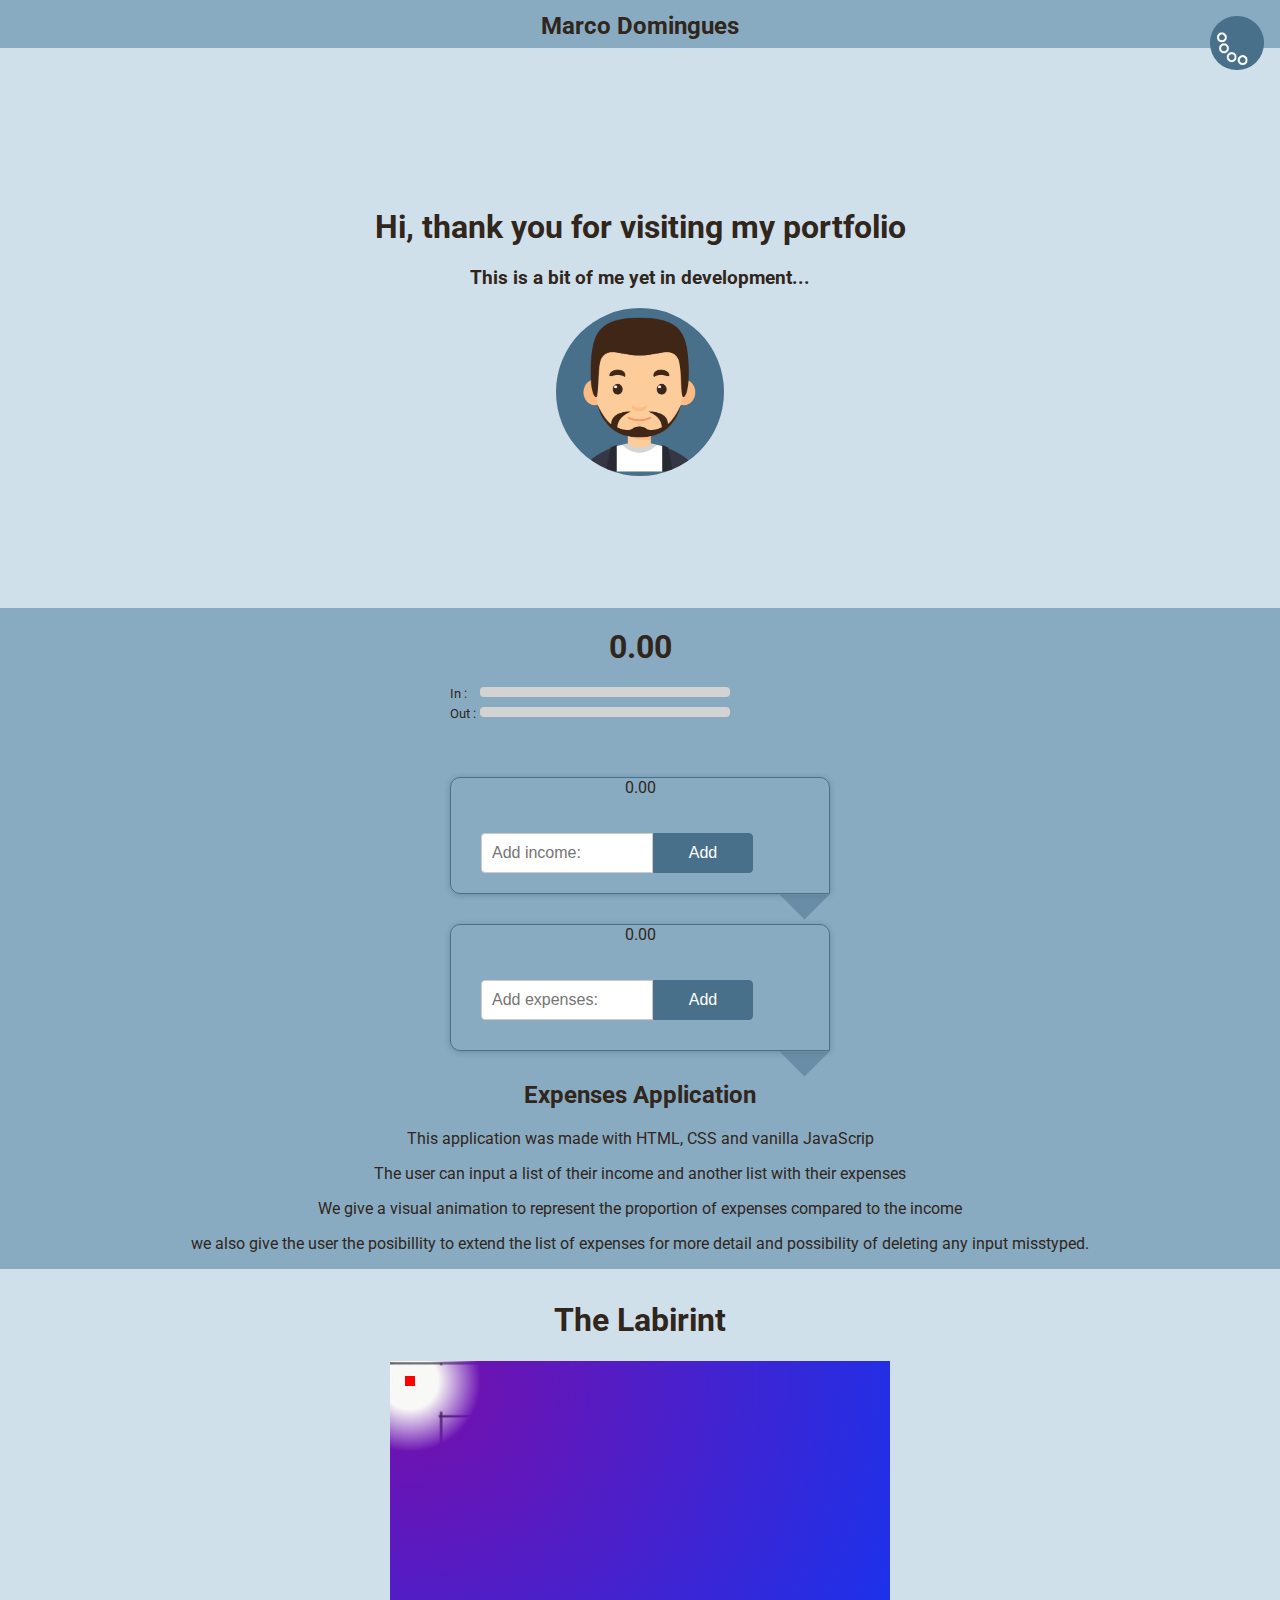
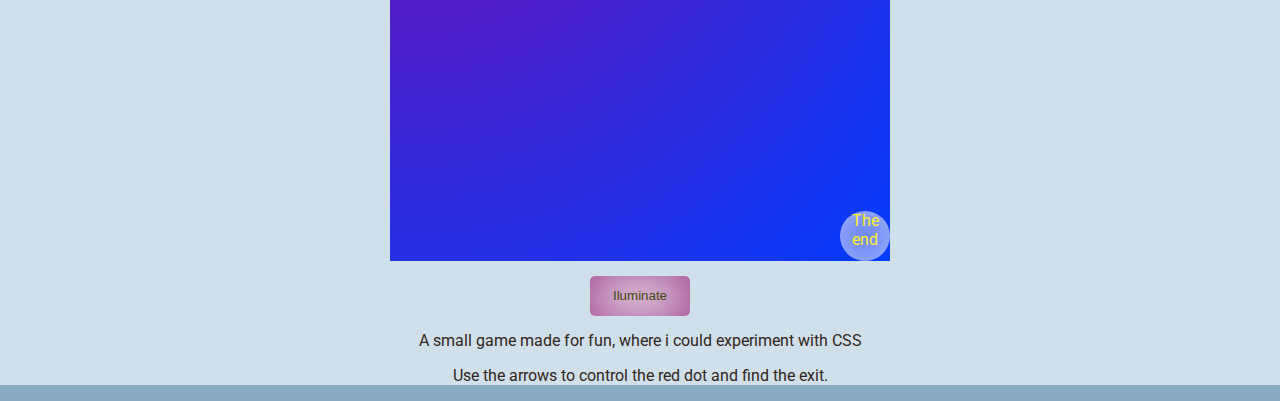
==== index.html @ 40aa0da9 "Add files via upload" ====
<!DOCTYPE html>
<html lang="en">

<head>
  <meta charset="UTF-8">
  <meta name="viewport" content="width=device-width, initial-scale=1.0">
  <meta http-equiv="X-UA-Compatible" content="ie=edge">
  <title>Document</title>
  <link rel="stylesheet" href="css/style.css">
  <link href="https://fonts.googleapis.com/css?family=Roboto" rel="stylesheet">
  <script type="text/javascript" src="script/script.js" async></script>
  <script type="text/javascript" src="script/expensesApp.js" async></script>
  <script type="text/javascript" src="script/labirint.js" async></script>
</head>

<body>


  <nav id='navtop'>
    <h2 id='navTitle'>Marco Domingues</h2>
    <input type="checkbox" id="navMenu">
    <ul id='navBar'>
      <li class="navBar" id="navHome"></li>
      <li class="navBar" id="navProject"></li>
      <li class="navBar" id="navCV"><div id="cvpic"></div></li>
      <li class="navBar" id="navContact"></li>
    </ul>
  </nav>

  <section class='section-top'>
    <h1 id="title-s1">Hi, thank you for visiting my portfolio</h1>
    <h3 id="subtitle-s1"> This is a bit of me yet in development...</h3>
    <div id="profile-picture"></div>
  </section>

  <section id="section-cv">
    <embed src="items/My CV.pdf" width="80%" height="375"
 type="application/pdf" id="cv">
  <span id="close-cv">x</span>
  </section>

  <section id="expenses-app">
    <div id="expenses-div">
      <div id="wrappertotal">
        <h1 id="htotal">0.00</h1>
        <span id="spanin">In :</span>
        <div id="wdivin">
          <div id="divin"></div>
        </div>
        <span id="spantotalin"></span>
        <span id="spanout">Out :</span>
        <div id="wdivout">
          <div id="divout"></div>
        </div>
        <span id="spantotalout"></span>
      </div>
      <div id="wrapperin">
        <p id="pin">0.00</p>
        <input type="number" name="" value="" id="inputin" placeholder="Add income:">
        <button type="button" name="button" id="buttonin">Add</button>
        <input type="checkbox" class="hide" id="hidein"/>
        <div class="list" id="listin">
          <ul id="incomeul">
          </ul>
        </div>
      </div>
      <div id="wrapperout">
        <p id="pout">0.00</p>
        <input type="number" name="" value="" id="inputout" placeholder="Add expenses:">
        <button type="button" name="button" id="buttonout">Add</button>
        <div id="divout"></div>
        <input type="checkbox" class="hide" id="hideout"/>
        <div class="list" id="listout">
          <ul id="outcomeul">
          </ul>
        </div>
      </div>
    </div>
    <div id="expenses-text">
      <h2>Expenses Application</h2>
      <p>This application was made with HTML, CSS and vanilla JavaScrip</p>
      <p>The user can input a list of their income and another list with their expenses</p>
      <p>We give a visual animation to represent the proportion of expenses compared to the income</p>
      <p>we also give the user the posibillity to extend the list of expenses for more detail and possibility of deleting any input misstyped.</p>
    </div>
  </section>


  <section id="labirint">
    <h1>The Labirint</h1>
    <div id="content">
      <div class= 'one'>
        <div id= 'two'>
          <div id='cover'></div>
        </div>
        <div id="finishline">The end</div>
      </div>
      <button type="button" id="lantern">Iluminate</button>
    </div>

    <p>A small game made for fun, where i could experiment with CSS</p>
    <p>Use the arrows to control the red dot and find the exit.</p>
  </section>
</body>

</html>
---- css/style.css ----
body {
  font-family: arial;
  background: #f8f9fb;
}

html, body, ul, ol, li, form, fieldset, legend {
  margin: 0;
  padding: 0;
}

h1, h2, h3, h4, h5, h6, p {
  margin-top: 0;
}

fieldset, img {
  border: 0;
}

.wrapper {
  width: 100%;
  max-width: 1200px;
  margin: 0 auto;
  padding: 0 20px;
  box-sizing: border-box;
}

body {
  text-align: center;
  font-family: "Roboto", sans-serif;
  background-color: #88ABC2;
  color: #30261C;
}

input[type=number]::-webkit-inner-spin-button,
input[type=number]::-webkit-outer-spin-button {
  -webkit-appearance: none;
  margin: 0;
}

/* navbar */
#navtop {
  height: 3em;
  padding: 0;
  margin: 0;
}
#navtop #navTitle {
  position: absolute;
  top: 0.5em;
  left: 50%;
  transform: translateX(-50%);
}
#navtop .navBar {
  position: fixed;
  float: right;
  list-style: none;
  background: #49708A;
  border-radius: 50%;
  height: 3em;
  width: 3em;
  cursor: pointer;
}
#navtop #navBar {
  display: none;
}
#navtop #navMenu {
  -webkit-appearance: none;
  position: fixed;
  list-style: none;
  height: 4em;
  width: 4em;
  background: #49708A;
  border-radius: 50%;
  top: 1em;
  right: 1em;
  cursor: pointer;
  transition: 0.5s;
  background-image: url(../items/navlogo.png);
  background-repeat: no-repeat;
  background-size: 3em;
  background-position: center;
}
#navtop #navMenu:focus {
  outline: none;
}
#navtop #navCheckbox::selection {
  border: none;
}
#navtop #navHome {
  top: 1em;
  right: 10em;
  animation-name: anHome;
  animation-duration: 0.5s;
}

@keyframes anHome {
  from {
    transform: translate(9em, 0.1em);
  }
  to {
    transform: translate(0em, 0em);
  }
}
#navProject {
  top: 5em;
  right: 8.5em;
  animation-name: anProject;
  animation-duration: 0.5s;
}

@keyframes anProject {
  from {
    transform: translate(7em, -3.5em);
  }
  to {
    transform: translate(0em, 0em);
  }
}
#cvpic {
  padding: 1.4em;
  background-image: url(../items/CV-icon.png);
  background-size: 2em;
  background-repeat: no-repeat;
  background-position: center;
}

#navCV {
  top: 8em;
  right: 5.5em;
  animation-name: anCV;
  animation-duration: 0.5s;
}
#navCV:hover {
  background-color: #88ABC2;
}

@keyframes anCV {
  from {
    transform: translate(4em, -6em);
  }
  to {
    transform: translate(0em, 0em);
  }
}
#navContact {
  top: 9.5em;
  right: 1em;
  animation-name: anContact;
  animation-duration: 0.5s;
}

@keyframes anContact {
  from {
    transform: translate(-0.3em, -8em);
  }
  to {
    transform: translate(0em, 0em);
  }
}
/* section */
.section-top {
  height: 35em;
  background-color: #D0E0EB;
}

/* profile picture */
#profile-picture {
  background: #49708A;
  background-image: url(../items/Profile-picture.png);
  background-size: 10em;
  background-repeat: no-repeat;
  background-position: center;
  margin: auto;
  width: 10.5em;
  height: 10.5em;
  border-radius: 50%;
  animation: apear 2s;
}

@keyframes apear {
  0% {
    opacity: 0;
  }
  100% {
    opacity: 1;
  }
}
#title-s1 {
  padding: 5em 0em 0em 0em;
}

/* CV */
#section-cv {
  top: 0px;
  display: none;
  position: fixed;
  height: 650px;
  width: 100%;
  background-color: #88ABC2;
  box-shadow: 0px 1px 6px rgba(0, 0, 0, 0.5);
  z-index: 2;
}
#section-cv:after {
  content: "";
  display: block;
  clear: both;
}
#section-cv #cv {
  height: 650px;
}
#section-cv #close-cv {
  font-size: 20px;
  position: absolute;
  background-color: #D0E0EB;
  padding: 3.5px 11px;
  right: 65px;
  z-index: 3;
  border-radius: 50px;
  border: solid 3px #49708A;
  cursor: pointer;
}
#section-cv #close-cv:hover {
  background-color: #88ABC2;
}

/* income/outcome */
#wrapperin, #wrapperout {
  display: block;
  width: 90%;
  max-width: 380px;
  margin: 30px auto;
  border-radius: 10px 10px 0px 10px;
  box-shadow: 0px 1px 6px rgba(0, 0, 0, 0.2);
  box-sizing: border-box;
  padding: 0px 0px 20px 0px;
  overflow: display;
  border: 1px solid #49708A;
}

#wrappertotal {
  width: 90%;
  max-width: 380px;
  margin: 20px auto;
  border-radius: 10px 10px 0px 10px;
  box-sizing: border-box;
  padding: 0 0 20px;
  overflow: hidden;
}

#spanin, #spanout {
  float: left;
  font-size: 0.8em;
  margin-top: -0.1em;
}

#spantotalin, #spantotalout {
  float: right;
  font-size: 0.8em;
  margin: -1.7em 2em 0em 0em;
}

#wdivin, #wdivout {
  background: lightgrey;
  margin: 5px 10px 10px 30px;
  height: 10px;
  width: 250px;
  border-radius: 4px;
}

#divin {
  background: #3dad4f;
  height: 10px;
  width: 0em;
  border-radius: 4px;
  overflow: hidden;
  transition: width 2s;
}

#divout {
  background: #e74141;
  height: 10px;
  width: 0em;
  border-radius: 4px;
  overflow: hidden;
  transition: width 2s;
}

#inputin, #inputout {
  clear: both;
  margin: 20px 0px 20px 30px;
  padding: 10px;
  border: 1px solid #ccc;
  font-size: 16px;
  border-radius: 4px 0 0 4px;
  width: 150px;
  float: left;
}

#buttonin, #buttonout {
  width: 400px;
  border: 1px solid #49708A;
  background: #49708A;
  padding: 10px 20px;
  font-size: 16px;
  margin: 0;
  border-radius: 0 4px 4px 0;
  cursor: pointer;
  width: 100px;
  float: left;
  margin: 20px 0;
  color: white;
}

.list {
  top: 5em;
  display: none;
  clear: both;
}
.list:after {
  content: "";
  display: block;
  clear: both;
}

.li {
  /* float: left; */
  list-style: none;
  clear: both;
  margin: 0.2em 4em 0em 0em;
}

.textList {
  color: #30261C;
  float: left;
  border: none;
  height: 1.5em;
  width: 10em;
  margin-right: 1em;
  background-color: #88ABC2;
}

.addList {
  float: right;
}

.delete {
  color: white;
  float: right;
  padding: 0.1em 0.4em 0.15em 0.4em;
  background-color: #49708A;
  border-radius: 1em;
  margin: -0.2em 1em 0.1em 1em;
}
.delete:hover {
  cursor: pointer;
}

.hide {
  position: relative;
  top: 78px;
  left: 13px;
  -webkit-appearance: none;
  appearance: none;
  background-color: #49708A;
  clip-path: polygon(50% 50%, 0 0%, 100% 0%);
  width: 50px;
  height: 50px;
  cursor: pointer;
  opacity: 0.5;
}
.hide:hover {
  opacity: 1;
}
.hide:checked {
  position: relative;
  width: 30px;
  height: 30px;
  clip-path: polygon(20% 0%, 0% 20%, 30% 50%, 0% 80%, 20% 100%, 50% 70%, 80% 100%, 100% 80%, 70% 50%, 100% 20%, 80% 0%, 50% 30%);
  cursor: pointer;
  top: 70px;
  left: 10px;
}

#hideout:checked {
  top: 75px;
}

/*  labirint game */
#labirint {
  background-color: #D0E0EB;
  padding-top: 2em;
}
#labirint .one {
  display: block;
  height: 500px;
  width: 500px;
  background-color: #18aded;
  background-image: url(../items/map.png);
  background-size: contain;
  overflow: hidden;
  margin: 0 auto;
}
#labirint #two {
  position: relative;
  height: 10px;
  width: 10px;
  background-color: red;
  top: 15px;
  left: 15px;
}
#labirint #cover {
  position: relative;
  height: 1000px;
  width: 1000px;
  top: -495px;
  left: -495px;
  background: #190444;
  background: radial-gradient(circle, rgba(25, 4, 68, 0) 4%, #6b13b3 10%, #003dff 98%);
  overflow: hidden;
}
#labirint #lantern {
  border: none;
  background-color: white;
  color: #40490d;
  border-radius: 5px;
  box-shadow: inset -1px 1px 44px 4px rgba(119, 4, 102, 0.73);
  height: 40px;
  width: 100px;
  margin: 15px 0;
}
#labirint #finishline {
  position: relative;
  box-shadow: inset -1px 1px 44px 4px rgba(245, 244, 245, 0.73);
  border-radius: 50%;
  height: 50px;
  width: 50px;
  left: 450px;
  top: 440px;
  text-align: center;
  color: #fcee2c;
}

/*# sourceMappingURL=style.css.map */
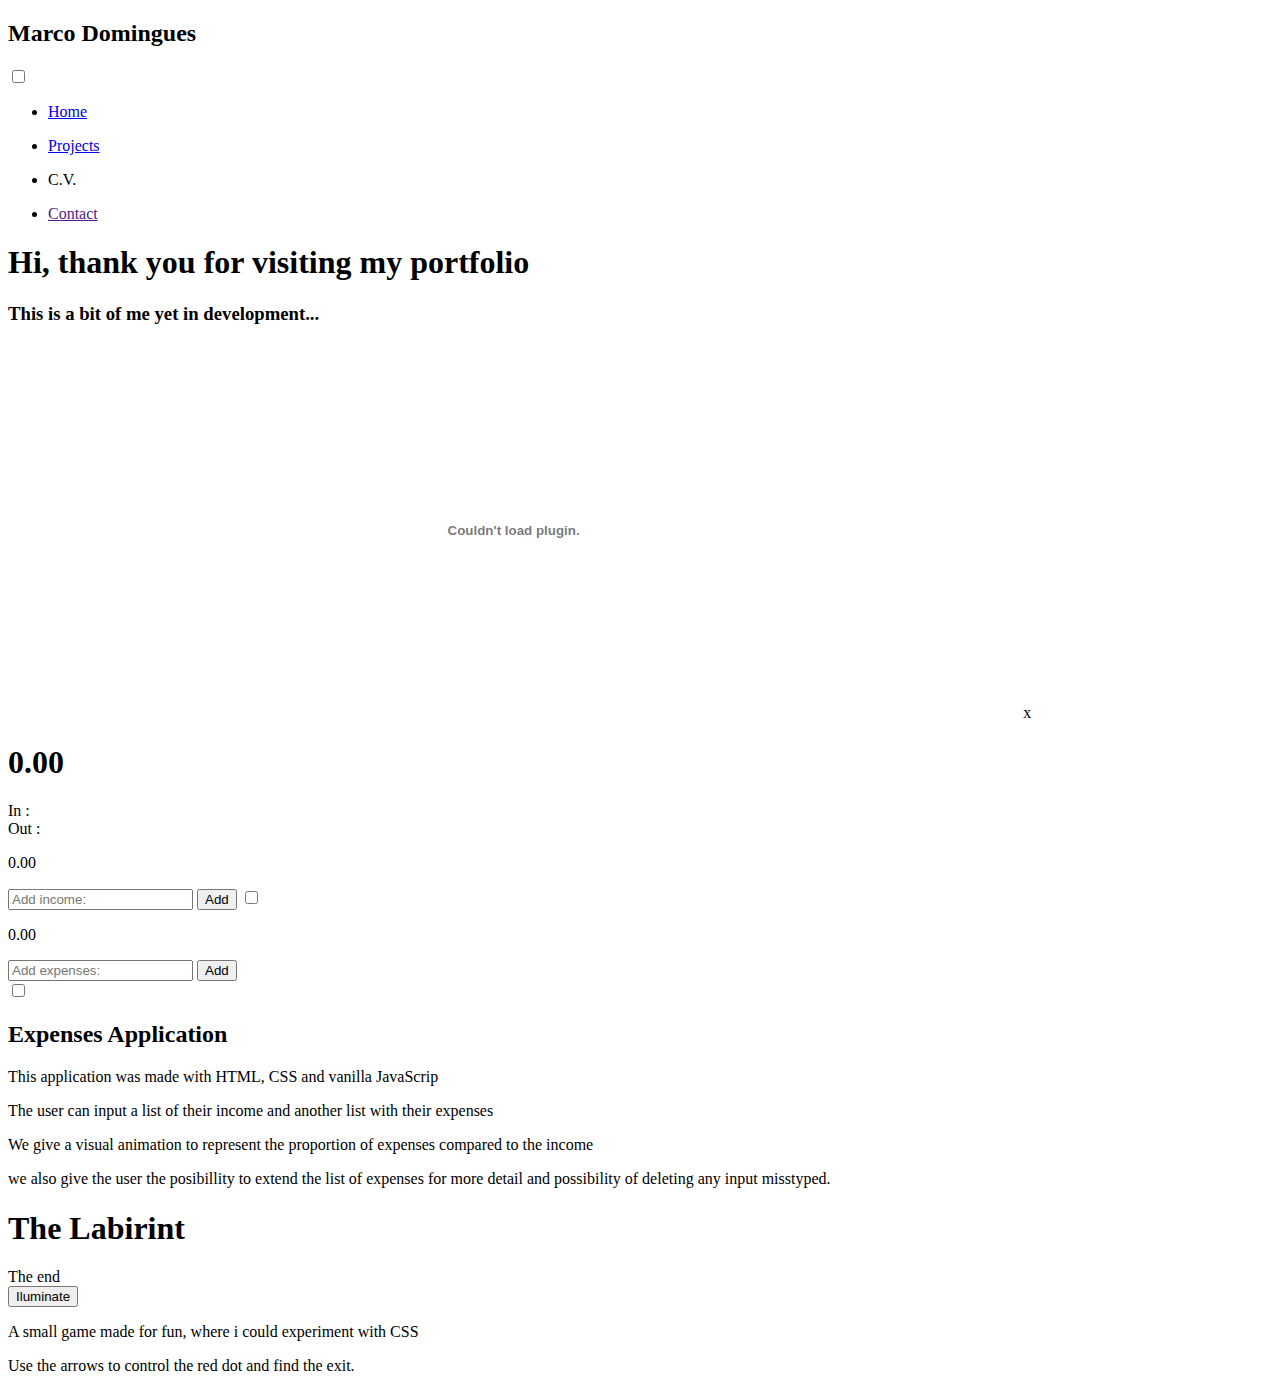
==== commit 20e7bc2a: "Add files via upload" ====
--- a/index.html
+++ b/index.html
@@ -20,10 +20,10 @@
     <h2 id='navTitle'>Marco Domingues</h2>
     <input type="checkbox" id="navMenu">
     <ul id='navBar'>
-      <li class="navBar" id="navHome"></li>
-      <li class="navBar" id="navProject"></li>
-      <li class="navBar" id="navCV"><div id="cvpic"></div></li>
-      <li class="navBar" id="navContact"></li>
+      <li class="navBar" id="navHome"><a href="#navTitle"><p id="text">Home</p><div id="pic"></a></li>
+      <li class="navBar" id="navProject"><a href="#expenses-app"><p id="text">Projects</p><div id="pic"></a></li>
+      <li class="navBar" id="navCV"><p id="text">C.V.</p><div id="pic"></div></li>
+      <li class="navBar" id="navContact"><a href=""><p id="text">Contact</p><div id="pic"></a></li>
     </ul>
   </nav>
 
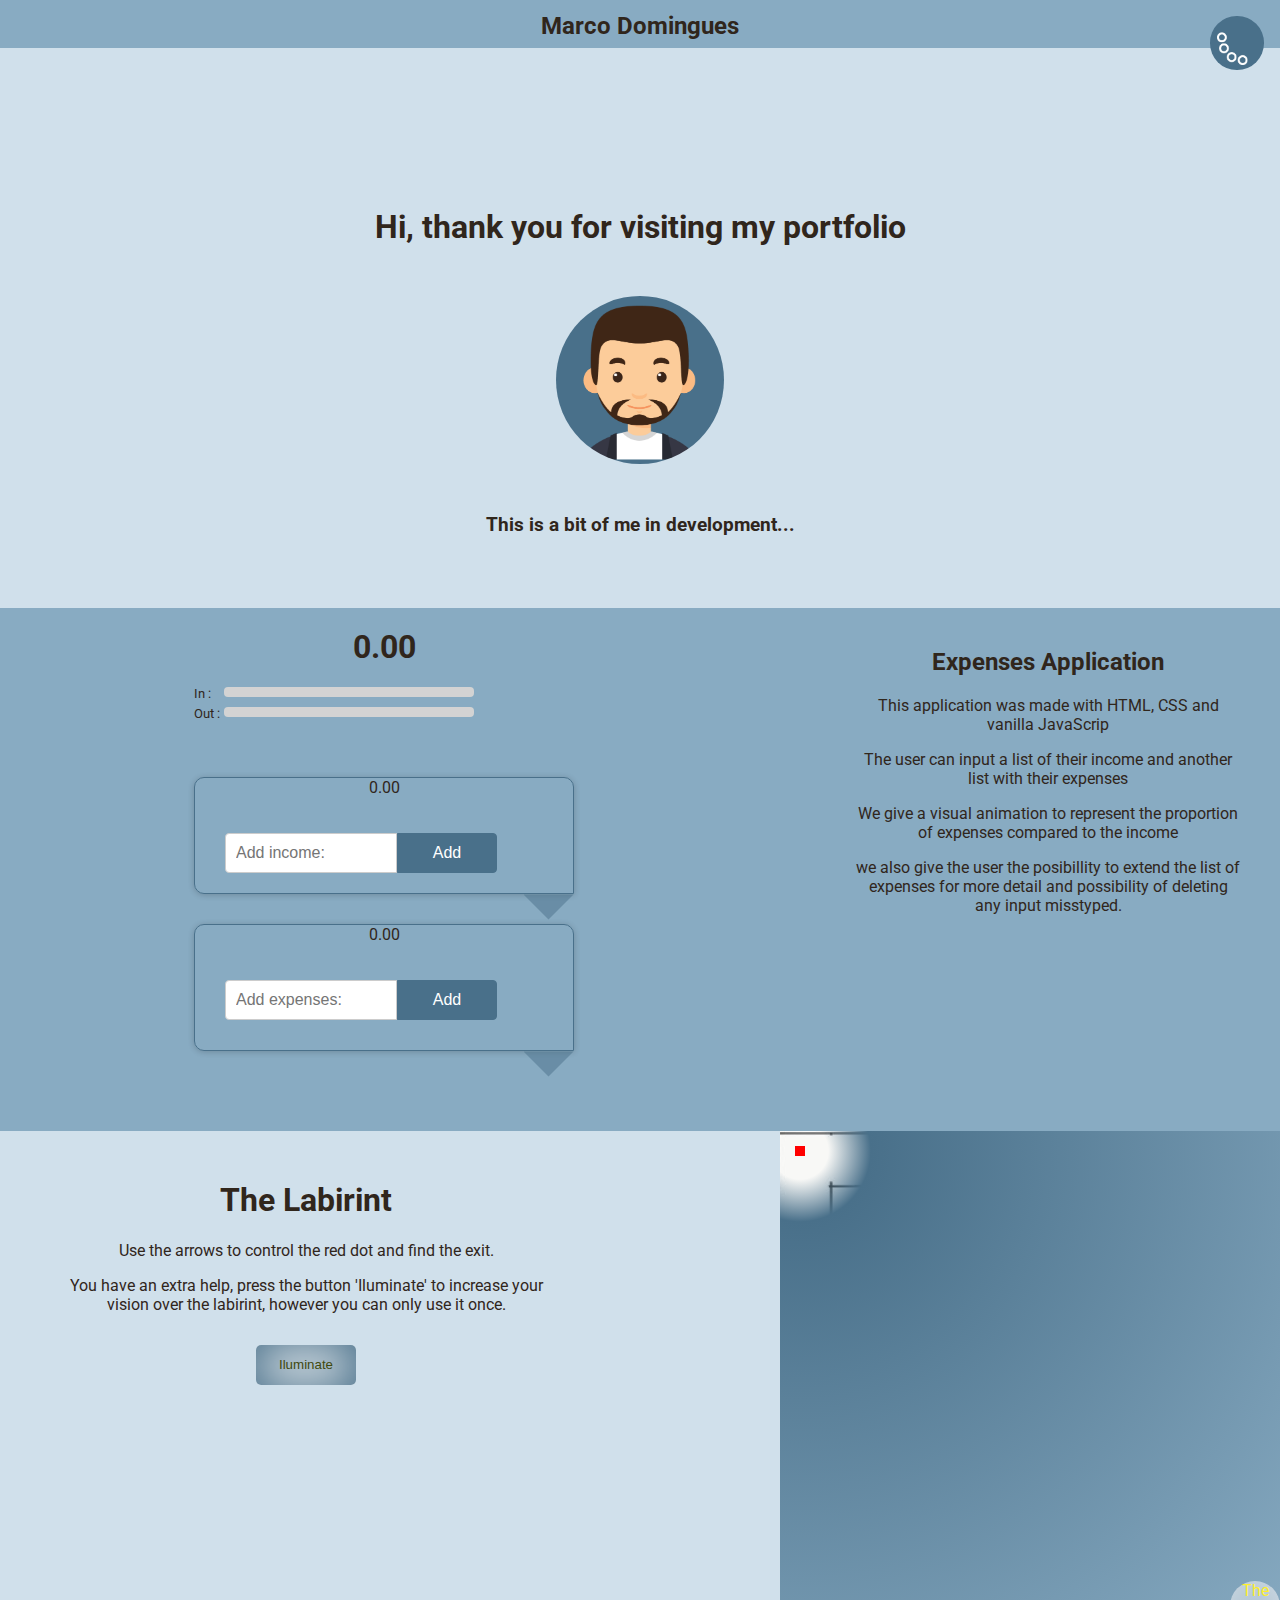
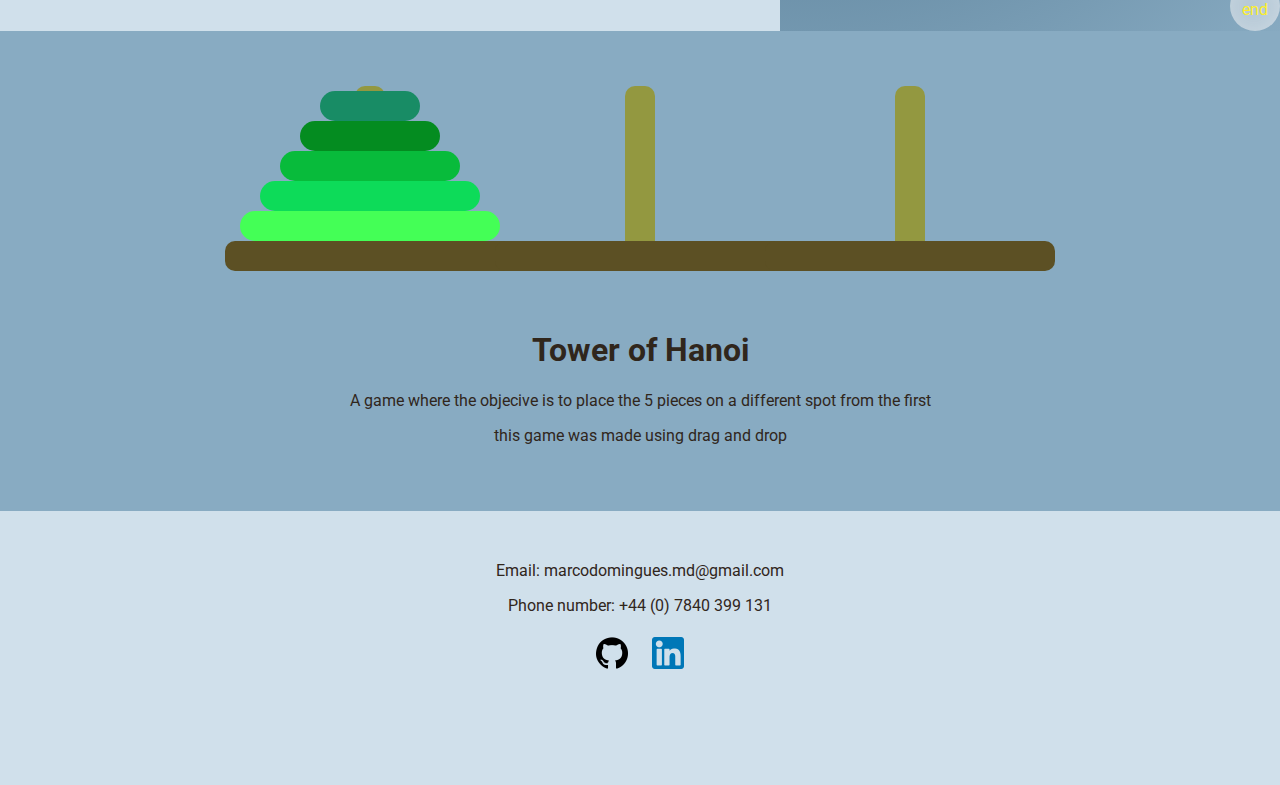
==== commit fde5cbce: "Add files via upload" ====
--- a/index.html
+++ b/index.html
@@ -11,6 +11,7 @@
   <script type="text/javascript" src="script/script.js" async></script>
   <script type="text/javascript" src="script/expensesApp.js" async></script>
   <script type="text/javascript" src="script/labirint.js" async></script>
+  <script type="text/javascript" src="script/towerOfHanoi.js" async></script>
 </head>
 
 <body>
@@ -23,14 +24,14 @@
       <li class="navBar" id="navHome"><a href="#navTitle"><p id="text">Home</p><div id="pic"></a></li>
       <li class="navBar" id="navProject"><a href="#expenses-app"><p id="text">Projects</p><div id="pic"></a></li>
       <li class="navBar" id="navCV"><p id="text">C.V.</p><div id="pic"></div></li>
-      <li class="navBar" id="navContact"><a href=""><p id="text">Contact</p><div id="pic"></a></li>
+      <li class="navBar" id="navContact"><a href="#contact"><p id="text">Contact</p><div id="pic"></a></li>
     </ul>
   </nav>
 
   <section class='section-top'>
     <h1 id="title-s1">Hi, thank you for visiting my portfolio</h1>
-    <h3 id="subtitle-s1"> This is a bit of me yet in development...</h3>
     <div id="profile-picture"></div>
+    <h3 id="subtitle-s1"> This is a bit of me in development...</h3>
   </section>
 
   <section id="section-cv">
@@ -87,7 +88,6 @@
 
 
   <section id="labirint">
-    <h1>The Labirint</h1>
     <div id="content">
       <div class= 'one'>
         <div id= 'two'>
@@ -95,11 +95,41 @@
         </div>
         <div id="finishline">The end</div>
       </div>
+
+    </div>
+    <div id="lab-text">
+      <h1 id="lab-title">The Labirint</h1>
+      <p>Use the arrows to control the red dot and find the exit.</p>
+      <p>You have an extra help, press the button 'Iluminate' to increase your vision over the labirint, however you can only use it once.</p>
       <button type="button" id="lantern">Iluminate</button>
     </div>
+  </section>
+  <section>
+    <div id="towerOfHanoi">
+      <div id="base1" class="bases"></div>
+      <div id="base2" class="bases"></div>
+      <div id="base3" class="bases"></div>
+      <div id="stick1" class="sticks"></div>
+      <div id="stick2" class="sticks"></div>
+      <div id="stick3" class="sticks"></div>
+      <div id="space1" class="spaces"><div id="piece5" class="pieces" draggable="true"></div><div id="piece4" class="pieces" draggable="true"></div><div id="piece3" class="pieces" draggable="true"></div><div id="piece2" class="pieces" draggable="true"></div><div id="piece1" class="pieces" draggable="true"></div></div>
+      <div id="space2" class="spaces"></div>
+      <div id="space3" class="spaces"></div>
+    </div>
+    <div id="tower-text">
+      <h1>Tower of Hanoi</h1>
+      <p>A game where the objecive is to place the 5 pieces on a different spot from the first</p>
+      <p>this game was made using drag and drop</p>
+    </div>
+  </section>
 
-    <p>A small game made for fun, where i could experiment with CSS</p>
-    <p>Use the arrows to control the red dot and find the exit.</p>
+  <section id="contact">
+    <p>Email: marcodomingues.md@gmail.com</p>
+    <p>Phone number: +44 (0) 7840 399 131</p>
+    <ul id="icons">
+      <li><a href="https://github.com/MarcoDominguesmd" id="github"></a></li>
+      <li><a href="https://www.linkedin.com/in/marco-domingues-774660187/" id="linkedin"></a></li>
+    </ul>
   </section>
 </body>
 
--- a/css/style.css
+++ b/css/style.css
@@ -0,0 +1,769 @@
+body {
+  font-family: arial;
+  background: #f8f9fb;
+}
+
+html, body, ul, ol, li, form, fieldset, legend {
+  margin: 0;
+  padding: 0;
+}
+
+a {
+  color: inherit;
+  text-decoration: inherit;
+}
+
+h1, h2, h3, h4, h5, h6, p {
+  margin-top: 0;
+}
+
+fieldset, img {
+  border: 0;
+}
+
+li {
+  list-style: none;
+}
+
+.wrapper {
+  width: 100%;
+  max-width: 1200px;
+  margin: 0 auto;
+  padding: 0 20px;
+  box-sizing: border-box;
+}
+
+body {
+  text-align: center;
+  font-family: "Roboto", sans-serif;
+  background-color: #88ABC2;
+  color: #30261C;
+  width: 100%;
+}
+
+input[type=number]::-webkit-inner-spin-button,
+input[type=number]::-webkit-outer-spin-button {
+  -webkit-appearance: none;
+  margin: 0;
+}
+
+/* navbar */
+#navtop {
+  height: 3em;
+  padding: 0;
+  margin: 0;
+}
+#navtop #navTitle {
+  position: absolute;
+  top: 0.5em;
+  left: 50%;
+  transform: translateX(-50%);
+}
+#navtop .navBar {
+  position: fixed;
+  float: right;
+  background: #49708A;
+  border-radius: 50px;
+  height: 3em;
+  width: 3em;
+  cursor: pointer;
+  z-index: 1;
+}
+#navtop #navBar {
+  display: none;
+}
+#navtop #navMenu {
+  -webkit-appearance: none;
+  position: fixed;
+  list-style: none;
+  height: 4em;
+  width: 4em;
+  background: #49708A;
+  border-radius: 50%;
+  top: 1em;
+  right: 1em;
+  cursor: pointer;
+  transition: 0.5s;
+  background-image: url(../items/navlogo.png);
+  background-repeat: no-repeat;
+  background-size: 3em;
+  background-position: center;
+  z-index: 1;
+}
+#navtop #navMenu:focus {
+  outline: none;
+}
+#navtop #navCheckbox::selection {
+  border: none;
+}
+#navtop #navHome {
+  top: 1em;
+  right: 10em;
+  animation-name: anHome;
+  animation-duration: 0.5s;
+}
+#navtop #navHome #pic {
+  padding: 1.4em;
+  background-image: url(../items/home.png);
+  background-size: 2em;
+  background-repeat: no-repeat;
+  background-position: center;
+}
+#navtop #navHome #text {
+  display: none;
+  float: left;
+  margin: 1em 2em 1em 1.5em;
+}
+#navtop #navHome:hover {
+  background-color: #88ABC2;
+  width: 8em;
+  padding-right: 0.8em;
+  transition: width 0.5s;
+}
+
+#navtop #navHome:hover #text {
+  color: white;
+  display: block;
+}
+#navtop #navHome:hover #pic {
+  background-position: right;
+}
+
+@keyframes anHome {
+  from {
+    transform: translate(9em, 0.1em);
+  }
+  to {
+    transform: translate(0em, 0em);
+  }
+}
+#navProject {
+  top: 5em;
+  right: 8.5em;
+  animation-name: anProject;
+  animation-duration: 0.5s;
+}
+#navProject #pic {
+  padding: 1.4em;
+  background-image: url(../items/apps.png);
+  background-size: 2em;
+  background-repeat: no-repeat;
+  background-position: center;
+}
+#navProject #text {
+  color: rgba(151, 212, 223, 0);
+  display: none;
+  float: left;
+  margin: 1em 2em 1em 1.5em;
+  transition: color 0.5s ease 0.5s;
+}
+#navProject:hover {
+  background-color: #88ABC2;
+  width: 8em;
+  padding-right: 0.8em;
+  transition: width 0.5s;
+}
+#navProject:hover #text {
+  color: white;
+  display: block;
+}
+#navProject:hover #pic {
+  background-position: right;
+}
+
+@keyframes anProject {
+  from {
+    transform: translate(7em, -3.5em);
+  }
+  to {
+    transform: translate(0em, 0em);
+  }
+}
+#navCV {
+  top: 8em;
+  right: 5.5em;
+  animation-name: anCV;
+  animation-duration: 0.5s;
+}
+#navCV #pic {
+  padding: 1.4em;
+  background-image: url(../items/CV.png);
+  background-size: 2em;
+  background-repeat: no-repeat;
+  background-position: center;
+}
+#navCV #text {
+  color: rgba(151, 212, 223, 0);
+  display: none;
+  float: left;
+  margin: 1em 2em 1em 1.5em;
+  transition: color 0.5s ease 0.5s;
+}
+#navCV:hover {
+  background-color: #88ABC2;
+  width: 8em;
+  padding-right: 0.8em;
+  transition: width 0.5s;
+}
+#navCV:hover #text {
+  color: white;
+  display: block;
+}
+#navCV:hover #pic {
+  background-position: right;
+}
+
+@keyframes anCV {
+  from {
+    transform: translate(4em, -6em);
+  }
+  to {
+    transform: translate(0em, 0em);
+  }
+}
+#navContact {
+  top: 9.5em;
+  right: 1em;
+  animation-name: anContact;
+  animation-duration: 0.5s;
+}
+#navContact #pic {
+  padding: 1.4em;
+  background-image: url(../items/email.png);
+  background-size: 2em;
+  background-repeat: no-repeat;
+  background-position: center;
+}
+#navContact #text {
+  color: rgba(151, 212, 223, 0);
+  display: none;
+  float: left;
+  margin: 1em 2em 1em 1.5em;
+  transition: color 0.5s ease 0.5s;
+}
+#navContact:hover {
+  background-color: #88ABC2;
+  width: 8em;
+  padding-right: 0.8em;
+  transition: width 0.5s;
+}
+#navContact:hover #text {
+  color: white;
+  display: block;
+}
+#navContact:hover #pic {
+  background-position: right;
+}
+
+@keyframes anContact {
+  from {
+    transform: translate(-0.3em, -8em);
+  }
+  to {
+    transform: translate(0em, 0em);
+  }
+}
+/* section */
+.section-top {
+  height: 35em;
+  background-color: #D0E0EB;
+}
+
+/* profile picture */
+#profile-picture {
+  background: #49708A;
+  background-image: url(../items/Profile-picture.png);
+  background-size: 10em;
+  background-repeat: no-repeat;
+  background-position: center;
+  margin:50px auto;
+  width: 10.5em;
+  height: 10.5em;
+  border-radius: 50%;
+  animation: apear 2s;
+}
+
+@keyframes apear {
+  0% {
+    opacity: 0;
+  }
+  100% {
+    opacity: 1;
+  }
+}
+#title-s1 {
+  padding: 5em 0em 0em 0em;
+}
+
+/* CV */
+#section-cv {
+  top: 0px;
+  display: none;
+  position: fixed;
+  height: 650px;
+  width: 100%;
+  background-color: #88ABC2;
+  box-shadow: 0px 1px 6px rgba(0, 0, 0, 0.5);
+  z-index: 2;
+}
+#section-cv:after {
+  content: "";
+  display: block;
+  clear: both;
+}
+#section-cv #cv {
+  height: 650px;
+}
+#section-cv #close-cv {
+  font-size: 20px;
+  position: absolute;
+  background-color: #D0E0EB;
+  padding: 3.5px 11px;
+  right: 65px;
+  z-index: 3;
+  border-radius: 50px;
+  border: solid 3px #49708A;
+  cursor: pointer;
+}
+#section-cv #close-cv:hover {
+  background-color: #88ABC2;
+}
+
+/* income/outcome */
+#wrapperin, #wrapperout {
+  display: block;
+  width: 90%;
+  max-width: 380px;
+  margin: 30px auto;
+  border-radius: 10px 10px 0px 10px;
+  box-shadow: 0px 1px 6px rgba(0, 0, 0, 0.2);
+  box-sizing: border-box;
+  padding: 0px 0px 20px 0px;
+  overflow: display;
+  border: 1px solid #49708A;
+}
+
+#wrappertotal {
+  width: 90%;
+  max-width: 380px;
+  margin: 20px auto;
+  border-radius: 10px 10px 0px 10px;
+  box-sizing: border-box;
+  padding: 0 0 20px;
+  overflow: hidden;
+}
+
+#spanin, #spanout {
+  float: left;
+  font-size: 0.8em;
+  margin-top: -0.1em;
+}
+
+#spantotalin, #spantotalout {
+  float: right;
+  font-size: 0.8em;
+  margin: -1.7em 2em 0em 0em;
+}
+
+#wdivin, #wdivout {
+  background: lightgrey;
+  margin: 5px 10px 10px 30px;
+  height: 10px;
+  width: 250px;
+  border-radius: 4px;
+}
+
+#divin {
+  background: #3dad4f;
+  height: 10px;
+  width: 0em;
+  border-radius: 4px;
+  overflow: hidden;
+  transition: width 2s;
+}
+
+#divout {
+  background: #e74141;
+  height: 10px;
+  width: 0em;
+  border-radius: 4px;
+  overflow: hidden;
+  transition: width 2s;
+}
+
+#inputin, #inputout {
+  clear: both;
+  margin: 20px 0px 20px 30px;
+  padding: 10px;
+  border: 1px solid #ccc;
+  font-size: 16px;
+  border-radius: 4px 0 0 4px;
+  width: 150px;
+  float: left;
+}
+
+#buttonin, #buttonout {
+  width: 400px;
+  border: 1px solid #49708A;
+  background: #49708A;
+  padding: 10px 20px;
+  font-size: 16px;
+  margin: 0;
+  border-radius: 0 4px 4px 0;
+  cursor: pointer;
+  width: 100px;
+  float: left;
+  margin: 20px 0;
+  color: white;
+}
+
+.list {
+  top: 5em;
+  display: none;
+  clear: both;
+}
+.list:after {
+  content: "";
+  display: block;
+  clear: both;
+}
+
+.li {
+  /* float: left; */
+  list-style: none;
+  clear: both;
+  margin: 0.2em 4em 0em 0em;
+}
+
+.textList {
+  color: #30261C;
+  float: left;
+  border: none;
+  height: 1.5em;
+  width: 10em;
+  margin-right: 1em;
+  background-color: #88ABC2;
+  margin-left: 2em;
+}
+
+.addList {
+  float: right;
+}
+
+.delete {
+  color: white;
+  float: right;
+  padding: 0.1em 0.4em 0.15em 0.4em;
+  background-color: #49708A;
+  border-radius: 1em;
+  margin: -0.2em 1em 0.1em 1em;
+}
+.delete:hover {
+  cursor: pointer;
+}
+
+.hide {
+  position: relative;
+  top: 78px;
+  left: 13px;
+  -webkit-appearance: none;
+  appearance: none;
+  background-color: #49708A;
+  clip-path: polygon(50% 50%, 0 0%, 100% 0%);
+  width: 50px;
+  height: 50px;
+  cursor: pointer;
+  opacity: 0.5;
+}
+.hide:hover {
+  opacity: 1;
+}
+.hide:checked {
+  position: relative;
+  width: 30px;
+  height: 30px;
+  clip-path: polygon(20% 0%, 0% 20%, 30% 50%, 0% 80%, 20% 100%, 50% 70%, 80% 100%, 100% 80%, 70% 50%, 100% 20%, 80% 0%, 50% 30%);
+  cursor: pointer;
+  top: 70px;
+  left: 10px;
+}
+
+#hideout:checked {
+  top: 75px;
+}
+
+#expenses-text {
+  margin: auto;
+  width: 70%;
+}
+
+#expenses-div {
+  margin-bottom: 50px;
+}
+
+@media (min-width: 850px) {
+  #expenses-div {
+    float: left;
+    width: 60%;
+  }
+
+  #expenses-text {
+    padding: 40px;
+    float: right;
+    width: 30%;
+  }
+
+  #expenses-app:after {
+    content: "";
+    display: block;
+    clear: both;
+  }
+}
+/*  labirint game */
+#labirint {
+  background-color: #D0E0EB;
+  padding-top: 2em;
+}
+#labirint .one {
+  display: block;
+  height: 500px;
+  width: 500px;
+  background-color: #18aded;
+  background-image: url(../items/map.png);
+  background-size: contain;
+  overflow: hidden;
+  margin: 0 auto;
+}
+#labirint #two {
+  position: relative;
+  height: 10px;
+  width: 10px;
+  background-color: red;
+  top: 15px;
+  left: 15px;
+}
+#labirint #cover {
+  position: relative;
+  height: 1000px;
+  width: 1000px;
+  top: -495px;
+  left: -495px;
+  background: radial-gradient(circle, rgba(25, 4, 68, 0) 4%, #49708A 10%, #88ABC2 98%);
+  overflow: hidden;
+}
+#labirint #lantern {
+  border: none;
+  background-color: white;
+  color: #40490d;
+  border-radius: 5px;
+  box-shadow: inset -1px 1px 44px 4px #49708A;
+  height: 40px;
+  width: 100px;
+  margin: 15px 0;
+}
+#labirint #finishline {
+  position: relative;
+  box-shadow: inset -1px 1px 44px 4px rgba(245, 244, 245, 0.73);
+  border-radius: 50%;
+  height: 50px;
+  width: 50px;
+  left: 450px;
+  top: 440px;
+  text-align: center;
+  color: #fcee2c;
+}
+
+#lab-text {
+  padding: 50px;
+  margin: auto;
+  width: 70%;
+}
+
+#labirint {
+  margin-bottom: 50px;
+  padding-top: 0;
+}
+
+@media (min-width: 900px) {
+  #content {
+    float: right;
+  }
+
+  #lab-text {
+    float: left;
+    width: 30%;
+    margin-right: 5px;
+  }
+
+  #labirint:after {
+    content: "";
+    display: block;
+    clear: both;
+  }
+}
+@media (min-width: 1100px) {
+  #lab-text {
+    width: 40%;
+  }
+}
+/* towerOfHanoi */
+#towerOfHanoi{
+  position: relative;
+  width: 320px;
+  height: 600px;
+  margin: auto;
+}
+.bases{
+  position: absolute;
+  width: 290px;
+  height: 30px;
+  background-color: rgb(92, 80, 36);
+  border-radius: 10px;
+  left: 10px;
+}
+#base1{
+  top: 160px;
+}
+#base2{
+  top: 360px;
+}
+#base3{
+  top: 560px;
+}
+.sticks{
+  position: absolute;
+  width: 30px;
+  height: 155px;
+  background-color: rgb(147, 152, 64);
+  border-radius: 10px 10px 0px 0px;
+  left: 140px;
+}
+#stick1{
+  top: 5px;
+}
+#stick2{
+  top: 205px;
+}
+#stick3{
+  top: 405px;
+}
+
+.spaces{
+  position: absolute;
+  height: 155px;
+  width: 185px;
+  left: 60px;
+}
+#space1{
+  top: 5px;
+}
+#space2{
+  top: 205px;
+}
+#space3{
+  top: 405px;
+}
+.pieces{
+  position: absolute;
+  height: 30px;
+  border-radius: 15px;
+}
+#piece1{
+  background-color:rgb(24, 140, 101);
+  width: 100px;
+  left: 45px;
+  top: 5px;
+}
+#piece2{
+  background-color:rgb(4, 140, 32);
+  width: 140px;
+  left: 25px;
+  top: 35px;
+}
+#piece3{
+  background-color:rgb(8, 187, 59);
+  width: 180px;
+  left: 5px;
+  top: 65px;
+}
+#piece4{
+  background-color:rgb(13, 219, 89);
+  width: 220px;
+  left: -15px;
+  top: 95px;
+}
+#piece5{
+  background-color:rgb(68, 255, 86);
+  width: 260px;
+  left: -35px;
+  top: 125px;
+}
+
+@media (min-width: 850px) {
+  #towerOfHanoi{
+    width: 850px;
+    height: 200px;
+  }
+  #base2{
+    left: 280px;
+    top: 160px;
+  }
+  #base3{
+    left: 550px;
+    top: 160px;
+  }
+
+  #stick2{
+    left: 410px;
+    top: 5px;
+  }
+  #stick3{
+    left: 680px;
+    top: 5px;
+  }
+
+  #space2{
+    left: 330px;
+    top: 5px;
+  }
+  #space3{
+    left: 600px;
+    top: 5px;
+  }
+}
+#tower-text{
+  padding: 50px
+}
+
+
+/* contact */
+
+#contact{
+  background-color: #D0E0EB;
+  padding: 50px;
+}
+#icons{
+  width: 100px;
+  margin: auto;
+  margin-bottom: 120px;
+}
+#linkedin{
+  padding: 1.4em;
+  background-image: url(../items/linkedin.png);
+  background-size: 2em;
+  background-repeat: no-repeat;
+  background-position: center;
+  float: right;
+}
+#github{
+  padding: 1.4em;
+  background-image: url(../items/github.png);
+  background-size: 2em;
+  background-repeat: no-repeat;
+  background-position: center;
+  float: left;
+}
+
+
+
+/*# sourceMappingURL=style.css.map */
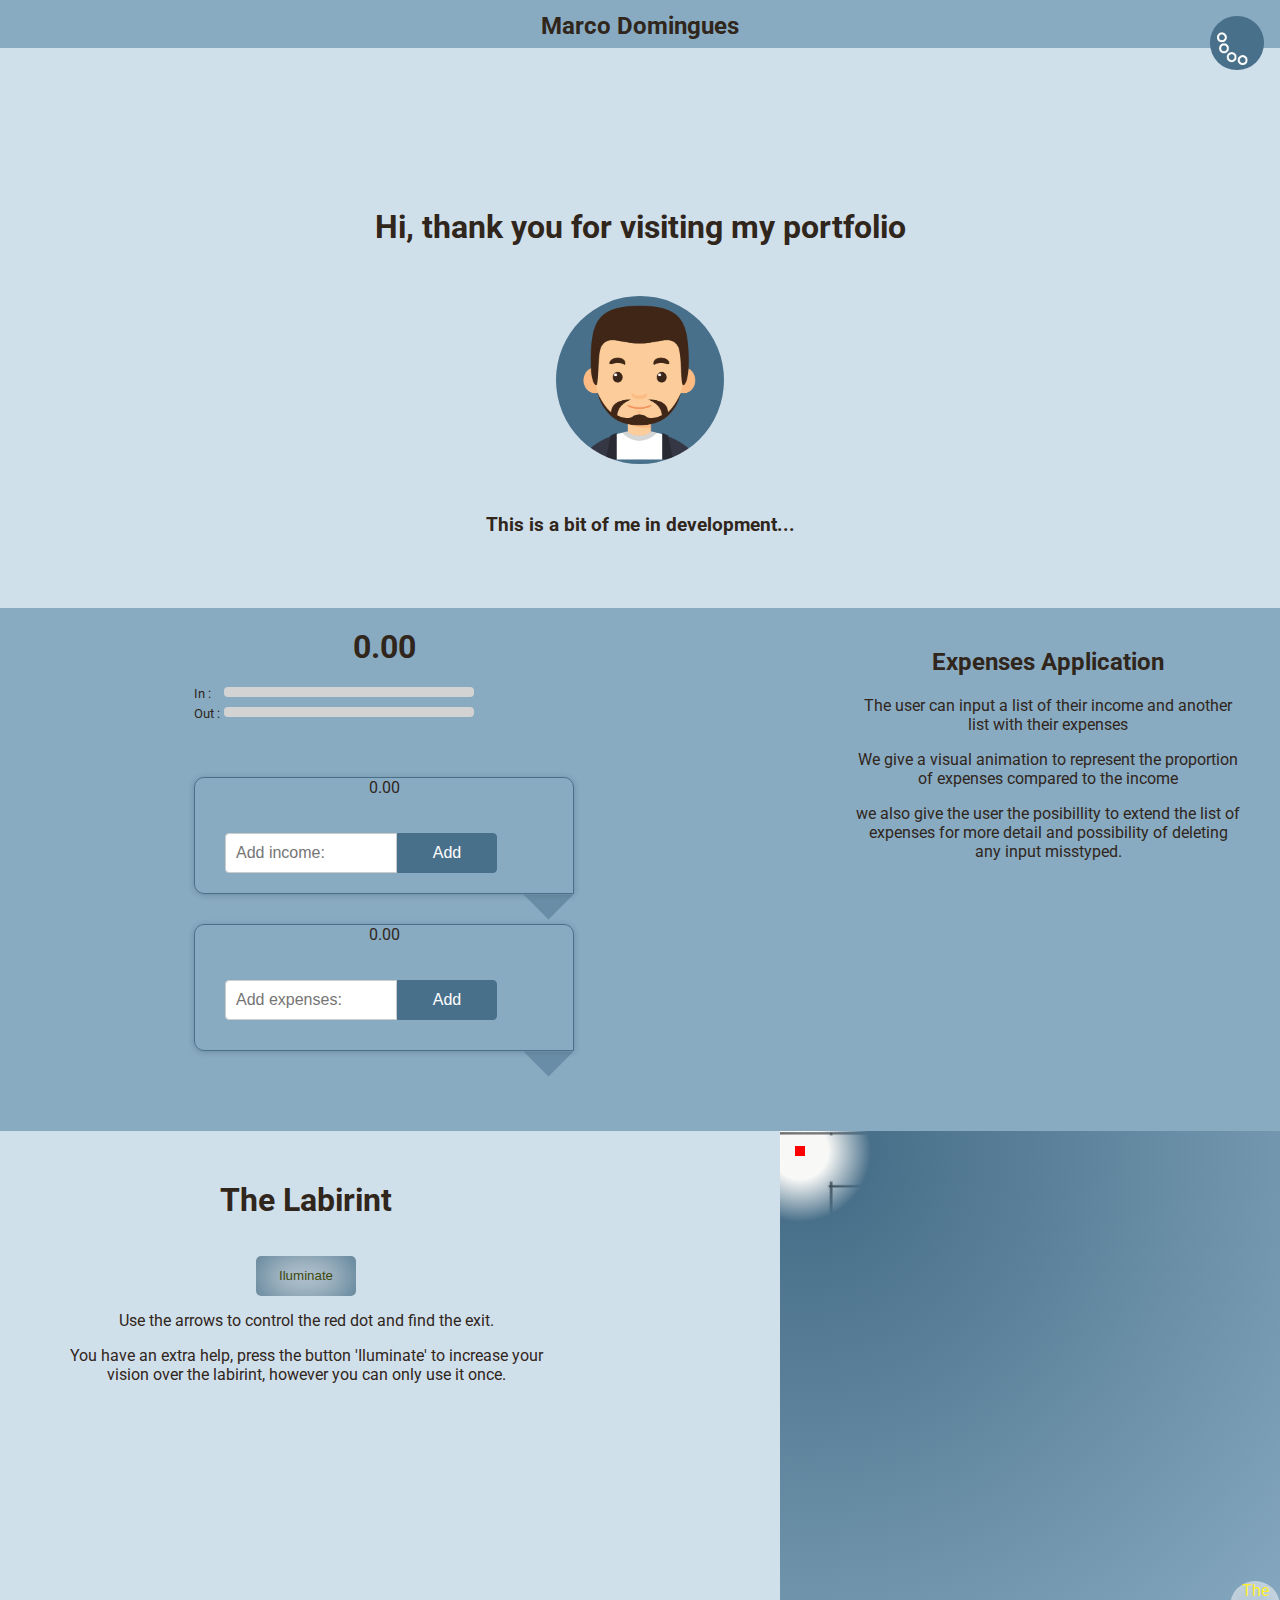
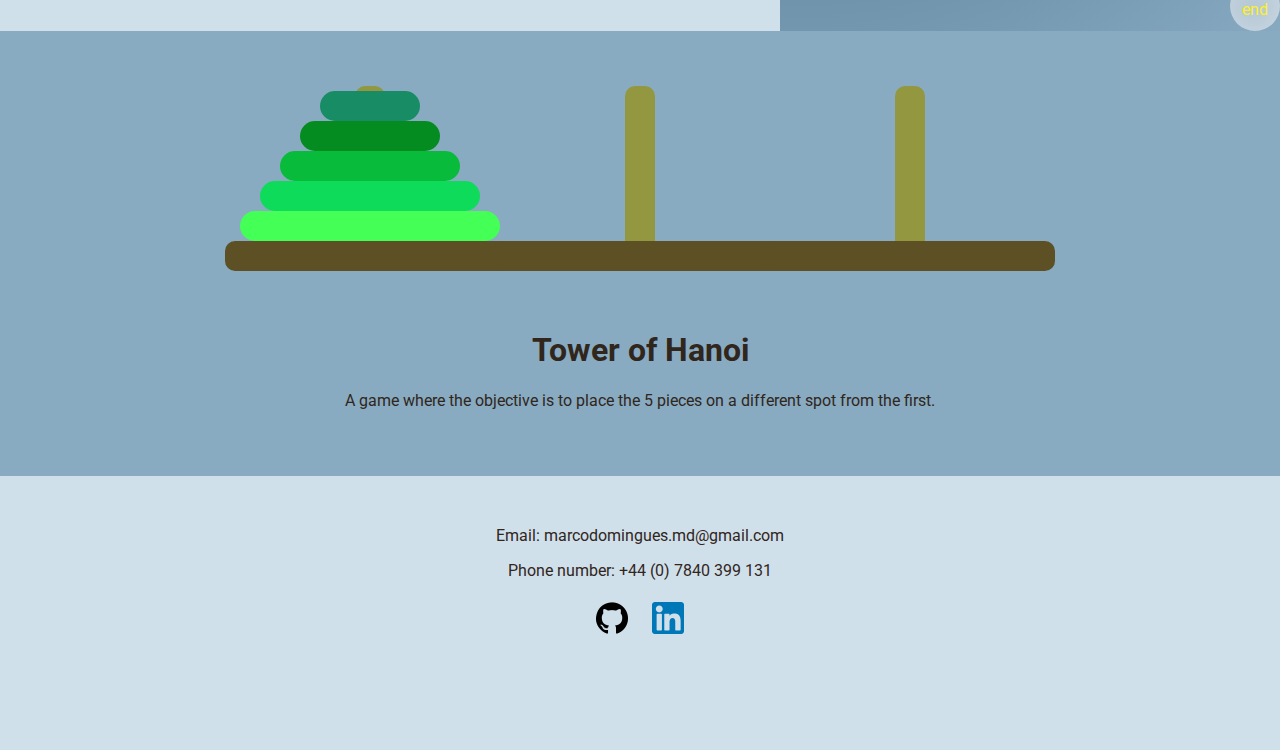
==== commit e81278eb: "Update index.html" ====
--- a/index.html
+++ b/index.html
@@ -79,7 +79,6 @@
     </div>
     <div id="expenses-text">
       <h2>Expenses Application</h2>
-      <p>This application was made with HTML, CSS and vanilla JavaScrip</p>
       <p>The user can input a list of their income and another list with their expenses</p>
       <p>We give a visual animation to represent the proportion of expenses compared to the income</p>
       <p>we also give the user the posibillity to extend the list of expenses for more detail and possibility of deleting any input misstyped.</p>
@@ -99,9 +98,9 @@
     </div>
     <div id="lab-text">
       <h1 id="lab-title">The Labirint</h1>
+      <button type="button" id="lantern">Iluminate</button>
       <p>Use the arrows to control the red dot and find the exit.</p>
       <p>You have an extra help, press the button 'Iluminate' to increase your vision over the labirint, however you can only use it once.</p>
-      <button type="button" id="lantern">Iluminate</button>
     </div>
   </section>
   <section>
@@ -118,8 +117,7 @@
     </div>
     <div id="tower-text">
       <h1>Tower of Hanoi</h1>
-      <p>A game where the objecive is to place the 5 pieces on a different spot from the first</p>
-      <p>this game was made using drag and drop</p>
+      <p>A game where the objective is to place the 5 pieces on a different spot from the first.</p>
     </div>
   </section>
 
@@ -133,4 +131,4 @@
   </section>
 </body>
 
-</html>+</html>
--- a/css/style.css
+++ b/css/style.css
@@ -52,6 +52,11 @@
   height: 3em;
   padding: 0;
   margin: 0;
+}
+@media (max-width: 407px){
+  #navtop{
+    height: 5em;
+  }
 }
 #navtop #navTitle {
   position: absolute;
@@ -606,6 +611,11 @@
     width: 40%;
   }
 }
+@media (max-width: 500px){
+  #labirint .one {
+    width: 100%;
+  }
+}
 /* towerOfHanoi */
 #towerOfHanoi{
   position: relative;
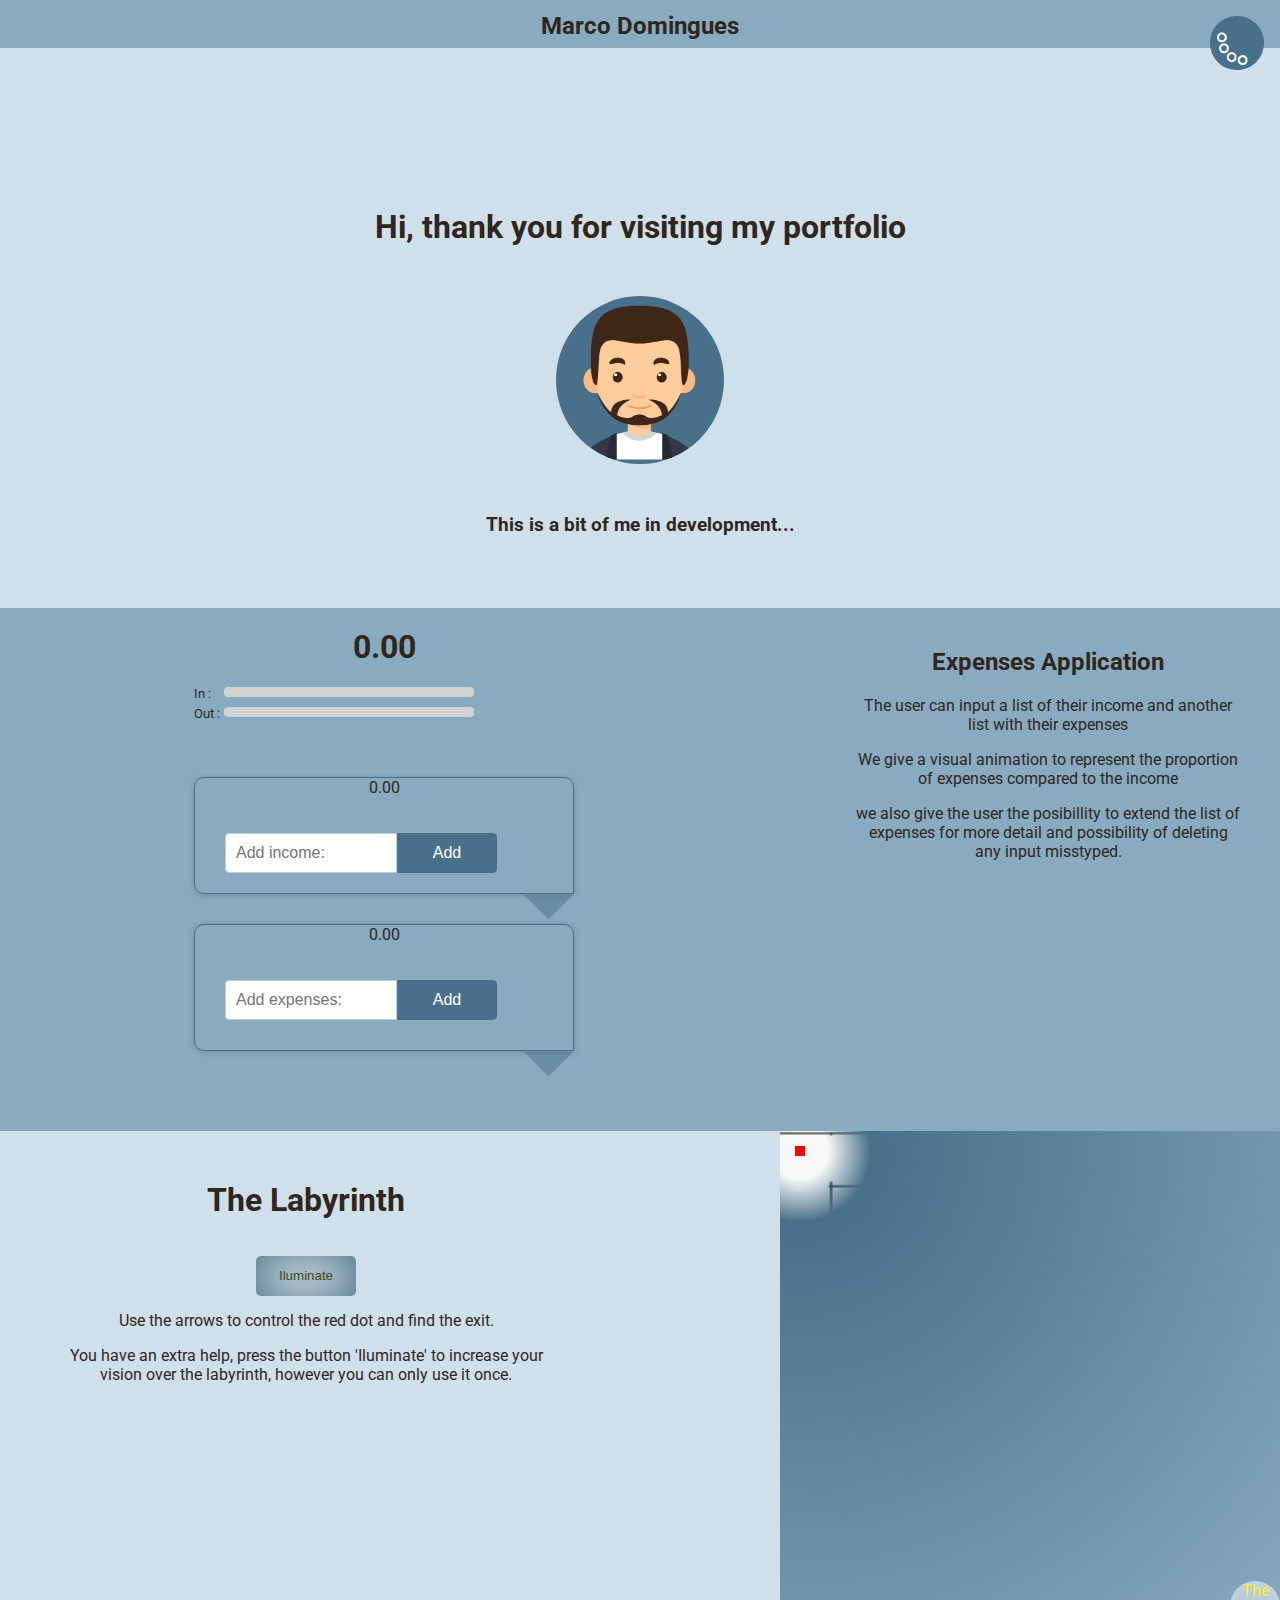
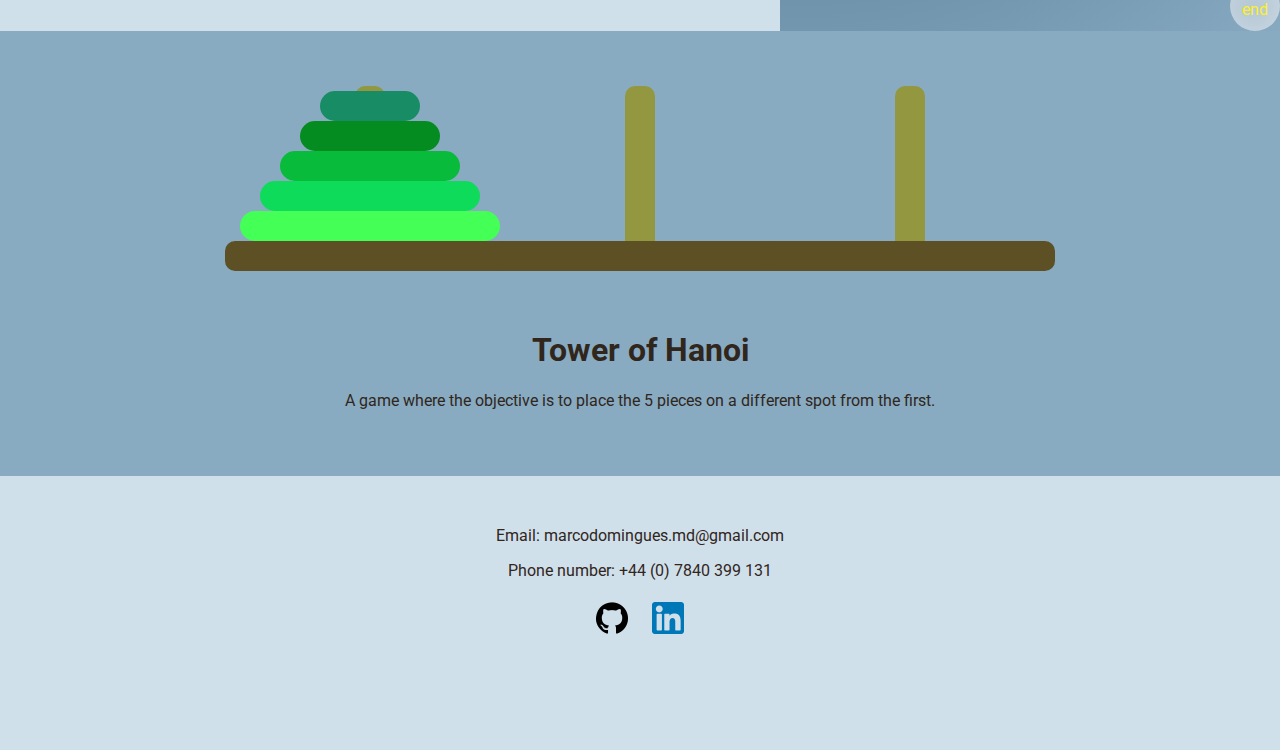
==== commit 515dacf3: "Update index.html" ====
--- a/index.html
+++ b/index.html
@@ -97,10 +97,10 @@
 
     </div>
     <div id="lab-text">
-      <h1 id="lab-title">The Labirint</h1>
+      <h1 id="lab-title">The Labyrinth</h1>
       <button type="button" id="lantern">Iluminate</button>
       <p>Use the arrows to control the red dot and find the exit.</p>
-      <p>You have an extra help, press the button 'Iluminate' to increase your vision over the labirint, however you can only use it once.</p>
+      <p>You have an extra help, press the button 'Iluminate' to increase your vision over the labyrinth, however you can only use it once.</p>
     </div>
   </section>
   <section>
